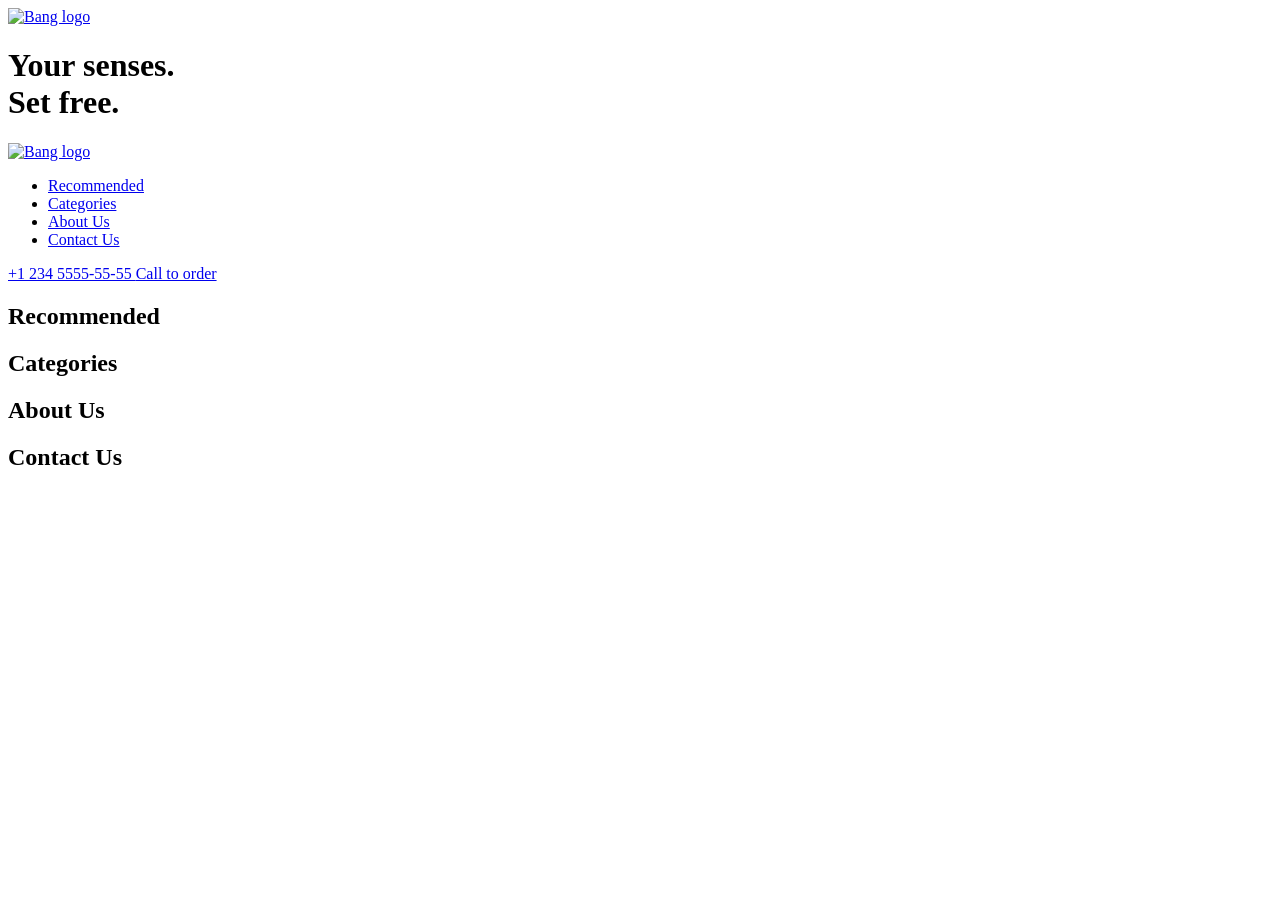
==== src/index.html @ 57f29781 "add index.html" ====
<!-- #region head -->
<!doctype html>
<html lang="en" class="page">
  <head>
    <meta charset="UTF-8" />
    <meta
      name="viewport"
      content="width=device-width, initial-scale=1.0"
    />
    <title>BANG & OLUFSEN</title>
    <link rel="preconnect" href="https://fonts.googleapis.com">
    <link rel="preconnect" href="https://fonts.gstatic.com"
    crossorigin="anonymous">
    <link href="https://fonts.googleapis.com/css2?family=Manrope:wght@400;700&display=swap" rel="stylesheet">
    <link rel="icon" href="./images/Logo.png">
    <link
      rel="stylesheet"
      href="./styles/main.scss"
    />
  </head>
  <!-- #endregion -->
  <body class="page__body">
    <header class="header">
      <div class="top-bar">
        <a href="#" class="top-bar__logo">
          <img src="./images/Logo.png" alt="Bang logo"
          class="top-bar__image">
        </a>

        <div class="top-bar__icons">
          <a href="#" class="icon icon--phone"></a>
          <a href="#menu" class="icon icon--menu"></a>
        </div>
      </div>

      <div class="header__bottom">
        <h1 class="header__title">
          Your senses.
          <br>
          Set free.
        </h1>
      </div>
    </header>

    <aside class="page__menu menu" id="menu">
      <div class="top-bar menu__top">
        <a href="#" class="top-bar__logo">
          <img src="./images/Logo.png" alt="Bang logo"
          class="top-bar__image">
        </a>

        <div class="menu__icons">
          <a href="#" class="icon icon--close"></a>
        </div>
      </div>

      <div class="menu__content">
        <nav class="nav menu__nav">
          <ul class="nav__list">
            <li class="nav__item">
              <a href="#recommended" class="nav__link">Recommended</a>
            </li>
            <li class="nav__item">
              <a href="#categories" class="nav__link">Categories</a>
            </li>
            <li class="nav__item">
              <a href="#about-us" class="nav__link">About Us</a>
            </li>
            <li class="nav__item">
              <a href="#contact-us" class="nav__link">Contact Us</a>
            </li>
          </ul>
        </nav>
        <a href="tel:+1 234 5555-55-55" class="menu__phone-number">
            +1 234 5555-55-55
        </a>
        <a href="tel:+1 234 5555-55-55" class="menu__call-to-order">
            Call to order
        </a>
      </div>

    </aside>

    <main class="main">
      <section class="recommended" id="recommended">
        <h2>Recommended</h2>
      </section>

      <section class="categories" id="categories">
        <h2>Categories</h2>
      </section>

      <section class="about-us" id="about-us">
        <h2>About Us</h2>
      </section>

      <section class="contact-us" id="contact-us">
        <h2>Contact Us</h2>
      </section>
    </main>

    <footer class="footer"></footer>
  </body>
</html>
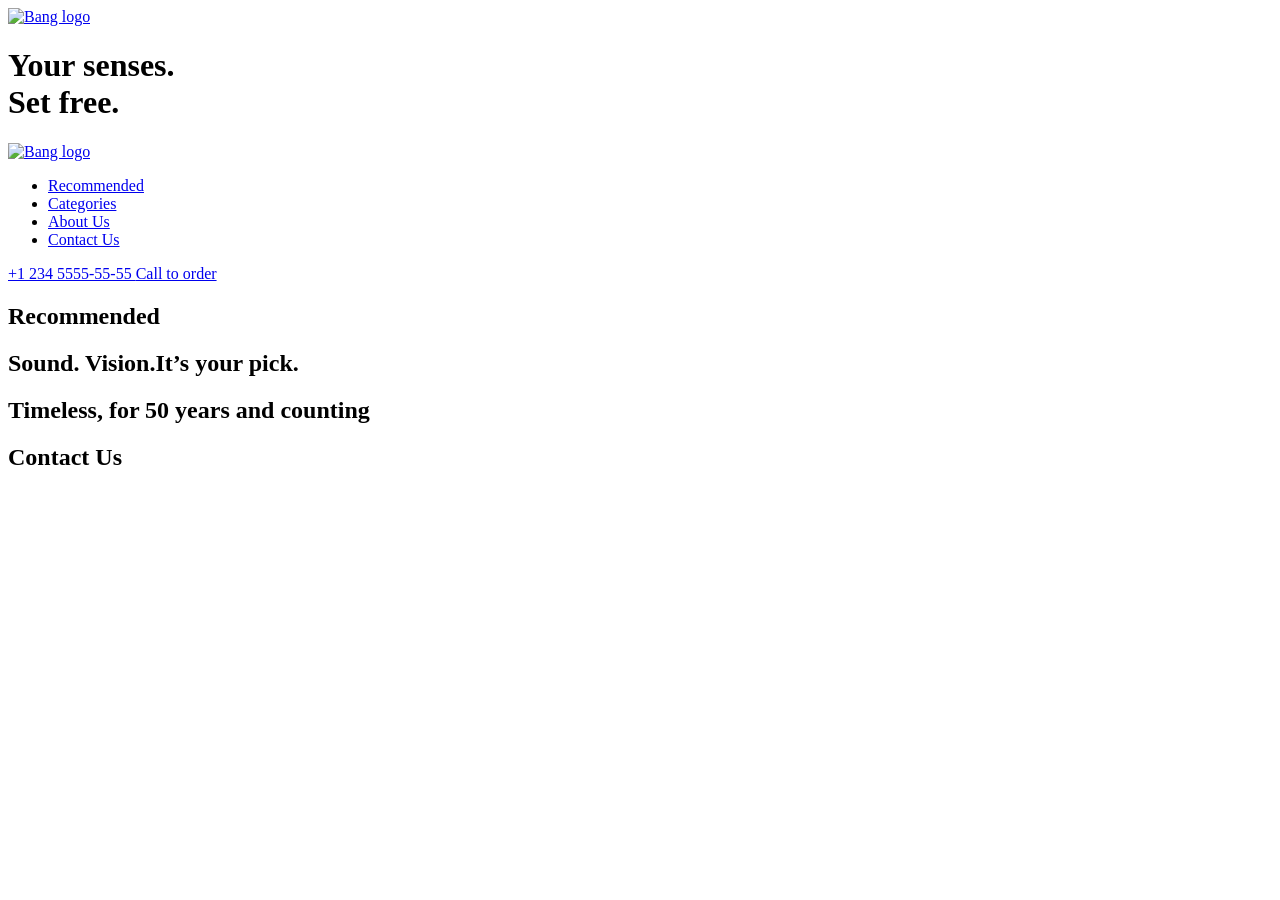
==== commit 3f0dd1b9: "recommended products" ====
--- a/src/index.html
+++ b/src/index.html
@@ -22,9 +22,9 @@
   <body class="page__body">
     <header class="header">
       <div class="top-bar">
-        <a href="#" class="top-bar__logo">
-          <img src="./images/Logo.png" alt="Bang logo"
-          class="top-bar__image">
+        <a href="#" class="top-bar__logo-link">
+          <img src="./images/Logo-2x.png" alt="Bang logo"
+          class="top-bar__logo">
         </a>
 
         <div class="top-bar__icons">
@@ -44,9 +44,9 @@
 
     <aside class="page__menu menu" id="menu">
       <div class="top-bar menu__top">
-        <a href="#" class="top-bar__logo">
-          <img src="./images/Logo.png" alt="Bang logo"
-          class="top-bar__image">
+        <a href="#" class="top-bar__logo-link">
+          <img src="./images/Logo-2x.png" alt="Bang logo"
+          class="top-bar__logo">
         </a>
 
         <div class="menu__icons">
@@ -83,19 +83,19 @@
 
     <main class="main">
       <section class="recommended" id="recommended">
-        <h2>Recommended</h2>
+        <h2 class="section-title">Recommended</h2>
       </section>
 
       <section class="categories" id="categories">
-        <h2>Categories</h2>
+        <h2 class="section-title">Sound. Vision.It’s your pick.</h2>
       </section>
 
       <section class="about-us" id="about-us">
-        <h2>About Us</h2>
+        <h2 class="section-title">Timeless, for 50 years and counting</h2>
       </section>
 
-      <section class="contact-us" id="contact-us">
-        <h2>Contact Us</h2>
+      <section class="contacts" id="contact-us">
+        <h2 class="section-title">Contact Us</h2>
       </section>
     </main>
 
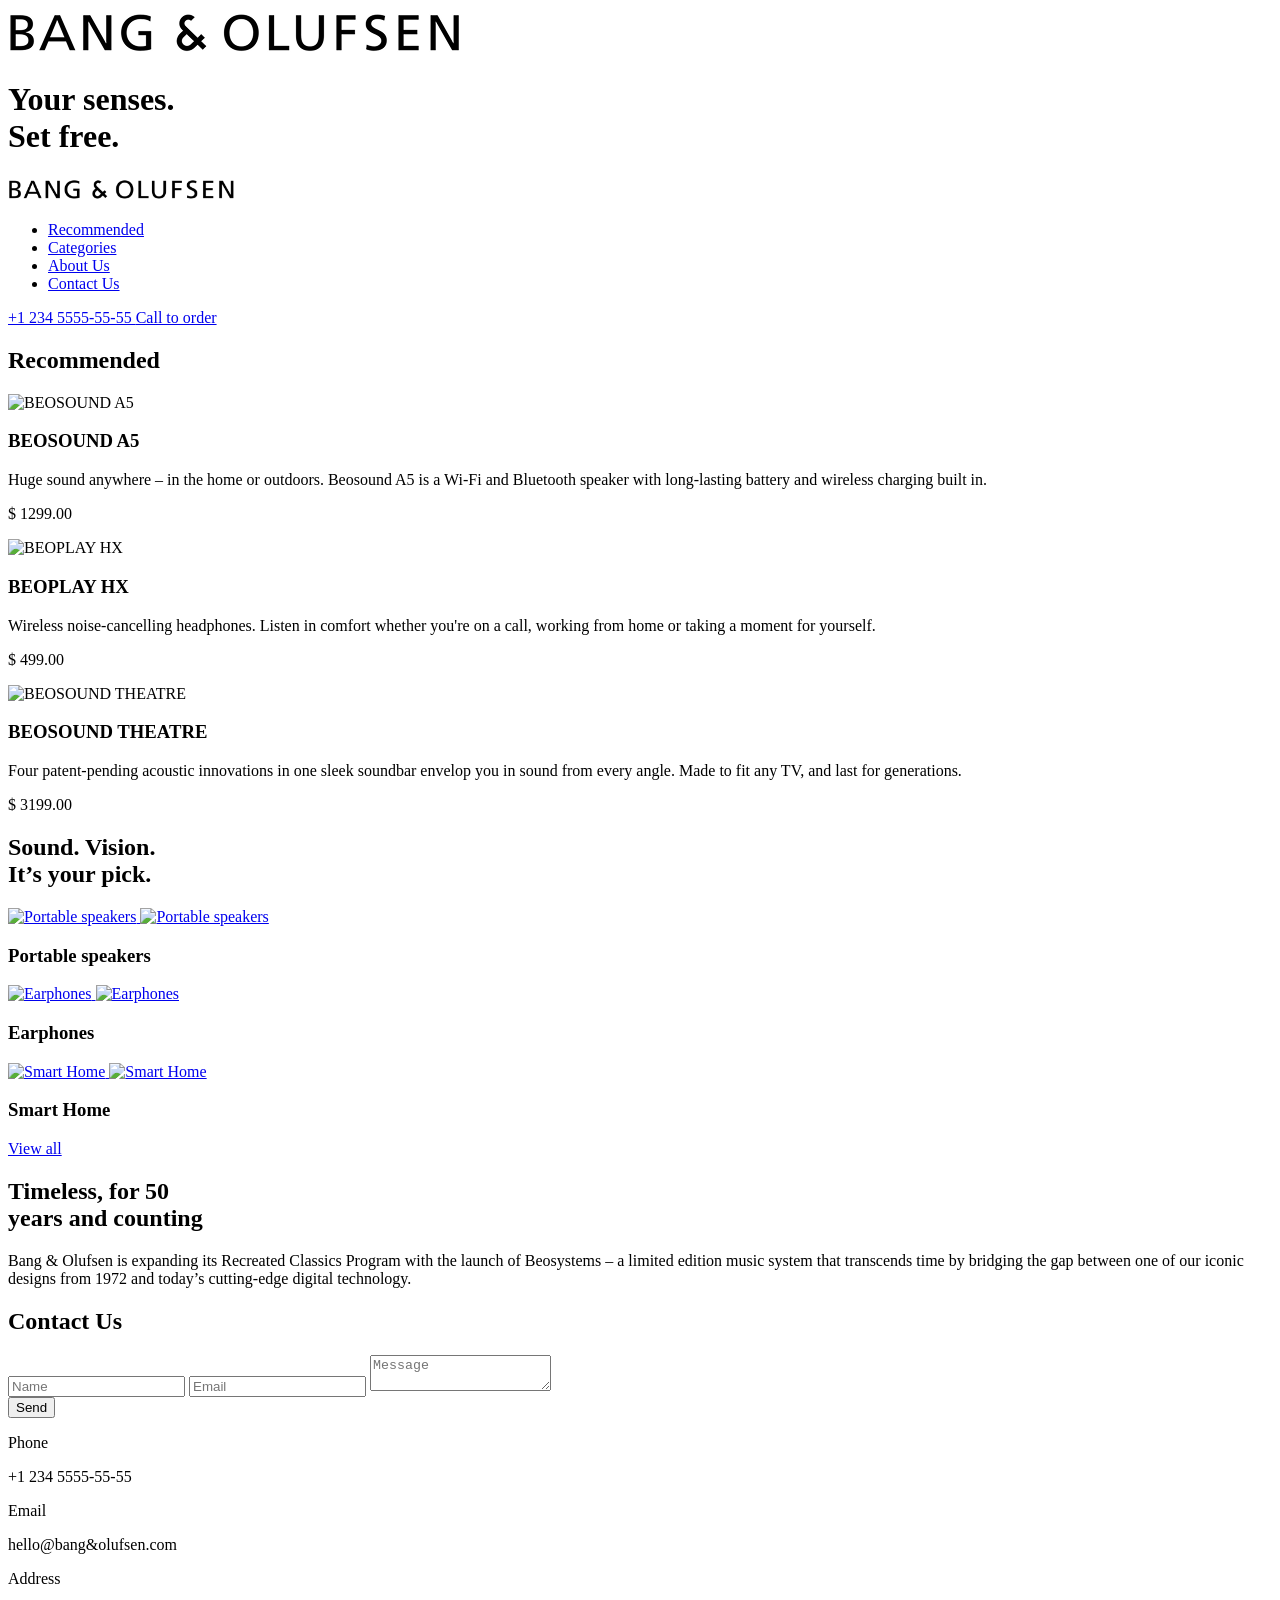
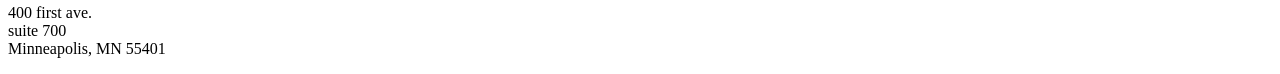
==== commit 7f97ee17: "change main to main-information" ====
--- a/src/index.html
+++ b/src/index.html
@@ -12,93 +12,301 @@
     <link rel="preconnect" href="https://fonts.gstatic.com"
     crossorigin="anonymous">
     <link href="https://fonts.googleapis.com/css2?family=Manrope:wght@400;700&display=swap" rel="stylesheet">
-    <link rel="icon" href="./images/Logo.png">
+    <link rel="icon" href="/images/Logo.png">
     <link
       rel="stylesheet"
-      href="./styles/main.scss"
+      href="src/styles/main.scss"
     />
+    <script
+      src="src/scripts/main.js"
+      defer
+    ></script>
   </head>
   <!-- #endregion -->
   <body class="page__body">
     <header class="header">
-      <div class="top-bar">
-        <a href="#" class="top-bar__logo-link">
-          <img src="./images/Logo-2x.png" alt="Bang logo"
-          class="top-bar__logo">
-        </a>
-
-        <div class="top-bar__icons">
-          <a href="#" class="icon icon--phone"></a>
-          <a href="#menu" class="icon icon--menu"></a>
+      <div class="container">
+        <div class="header__content">
+          <div class="top-bar">
+            <a href="#" class="top-bar__logo-link">
+              <img src="/images/Logo-2x.png" alt="Bang logo"
+              class="top-bar__logo">
+            </a>
+            <div class="top-bar__icons">
+              <a href="#" class="icon icon--phone"></a>
+              <a href="#menu" class="icon icon--menu"></a>
+            </div>
+          </div>
+          <div class="header__bottom">
+            <h1 class="header__title">
+              Your senses.
+              <br>
+              Set free.
+            </h1>
+          </div>
         </div>
       </div>
-
-      <div class="header__bottom">
-        <h1 class="header__title">
-          Your senses.
-          <br>
-          Set free.
-        </h1>
-      </div>
     </header>
 
     <aside class="page__menu menu" id="menu">
-      <div class="top-bar menu__top">
-        <a href="#" class="top-bar__logo-link">
-          <img src="./images/Logo-2x.png" alt="Bang logo"
-          class="top-bar__logo">
-        </a>
-
-        <div class="menu__icons">
-          <a href="#" class="icon icon--close"></a>
+      <div class="container">
+        <div class="top-bar menu__top">
+          <a href="#" class="top-bar__logo-link">
+            <img src="/images/Logo.svg" alt="Bang logo"
+            class="top-bar__logo">
+          </a>
+          <div class="menu__icons">
+            <a href="#" class="icon icon--close"></a>
+          </div>
+        </div>
+        <div class="menu__bottom">
+          <nav class="nav menu__nav">
+            <ul class="nav__list">
+              <li class="nav__item">
+                <a href="#recommended" class="nav__link">Recommended</a>
+              </li>
+              <li class="nav__item">
+                <a href="#categories" class="nav__link">Categories</a>
+              </li>
+              <li class="nav__item">
+                <a href="#about-us" class="nav__link">About Us</a>
+              </li>
+              <li class="nav__item">
+                <a href="#contact-us" class="nav__link">Contact Us</a>
+              </li>
+            </ul>
+          </nav>
+          <a href="tel:+1 234 5555-55-55" class="menu__phone-number">
+              +1 234 5555-55-55
+          </a>
+          <a href="tel:+1 234 5555-55-55" class="menu__call-to-order">
+              Call to order
+          </a>
         </div>
       </div>
 
-      <div class="menu__content">
-        <nav class="nav menu__nav">
-          <ul class="nav__list">
-            <li class="nav__item">
-              <a href="#recommended" class="nav__link">Recommended</a>
-            </li>
-            <li class="nav__item">
-              <a href="#categories" class="nav__link">Categories</a>
-            </li>
-            <li class="nav__item">
-              <a href="#about-us" class="nav__link">About Us</a>
-            </li>
-            <li class="nav__item">
-              <a href="#contact-us" class="nav__link">Contact Us</a>
-            </li>
-          </ul>
-        </nav>
-        <a href="tel:+1 234 5555-55-55" class="menu__phone-number">
-            +1 234 5555-55-55
-        </a>
-        <a href="tel:+1 234 5555-55-55" class="menu__call-to-order">
-            Call to order
-        </a>
+    </aside>
+
+    <main class="main-information">
+      <div class="main-information__content">
+        <section class="recommended" id="recommended">
+          <div class="container">
+            <h2 class="section-title">Recommended</h2>
+            <div class="recommended__products">
+              <article class="product recommended__product">
+                <img
+                src="./images/products/Image2.png"
+                alt="BEOSOUND A5"
+                class="product__photo"
+                >
+                <h3 class="product__title">BEOSOUND A5</h3>
+                <p class="product__category">Huge sound anywhere – in the home or outdoors. Beosound A5 is a Wi-Fi and Bluetooth speaker with long-lasting battery and wireless charging built in.</p>
+                <p class="product__price">$ 1299.00</p>
+              </article>
+
+              <article class="product recommended__product">
+                <img
+                src="./images/products/Image(1).png"
+                alt="BEOPLAY HX"
+                class="product__photo"
+                >
+                <h3 class="product__title">BEOPLAY HX</h3>
+                <p class="product__category">Wireless noise-cancelling headphones. Listen in comfort whether you're on a call, working from home or taking a moment for yourself.</p>
+                <p class="product__price">$ 499.00</p>
+              </article>
+
+              <article class="product recommended__product">
+                <img
+                src="./images/products/Image.png"
+                alt="BEOSOUND THEATRE"
+                class="product__photo"
+                >
+                <h3 class="product__title">BEOSOUND THEATRE</h3>
+                <p class="product__category">Four patent-pending acoustic innovations in one sleek soundbar envelop you in sound from every angle. Made to fit any TV, and last for generations.</p>
+                <p class="product__price">$ 3199.00</p>
+              </article>
+            </div>
+          </div>
+        </section>
+
+        <section class="categories" id="categories">
+          <div class="container">
+            <h2 class="section-title">Sound. Vision.<br>It&rsquo;s your pick.</h2>
+
+            <div class="categories__wrapper">
+              <article class="category">
+                <div class="category__photos">
+                  <a href="#" class="category__link category__link--wide">
+                    <img
+                    src="./images/category images/Image-1.png"
+                    alt="Portable speakers"
+                    class="category__photo"
+                    >
+                  </a>
+
+                  <a href="#" class="category__link category__link--square">
+                    <img
+                    src="./images/category images/Image-2.png"
+                    alt="Portable speakers"
+                    class="category__photo"
+                    >
+                  </a>
+                </div>
+
+                <h3 class="category__title">
+                   Portable speakers
+                </h3>
+              </article>
+
+              <article class="category">
+                <div class="category__photos">
+                  <a href="#" class="category__link category__link--wide">
+                    <img
+                    src="./images/category images/Image-3.png"
+                    alt="Earphones"
+                    class="category__photo"
+                    >
+                  </a>
+
+                  <a href="#" class="category__link category__link--square">
+                    <img
+                    src="./images/category images/Image-4.png"
+                    alt="Earphones"
+                    class="category__photo"
+                    >
+                  </a>
+                </div>
+
+                <h3 class="category__title">
+                    Earphones
+                </h3>
+              </article>
+
+              <article class="category">
+                <div class="category__photos">
+                  <a href="#" class="category__link category__link--square">
+                    <img
+                    src="./images/category images/Image-5.png"
+                    alt="Smart Home"
+                    class="category__photo"
+                    >
+                  </a>
+
+                  <a href="#" class="category__link category__link--wide">
+                    <img
+                    src="./images/category images/Image-6.png"
+                    alt="Smart Home"
+                    class="category__photo"
+                    >
+                  </a>
+                </div>
+
+                <h3 class="category__title">
+                    Smart Home
+                </h3>
+              </article>
+
+              <div class="categories__link-wrapper">
+                <a href="#" class="categories__link">
+                    View all
+                </a>
+              </div>
+            </div>
+          </div>
+        </section>
+
+
+
+        <section class="about-us" id="about-us">
+          <a href="#" class="about-us__photo-link">
+          </a>
+
+          <div class="container">
+            <div class="about-us__text">
+              <h2 class="
+              about-us__title
+              section-title
+              section-title--margin--smaller
+              ">
+                Timeless, for 50<br>years and counting
+              </h2>
+              <div class="about-us__content">
+                <p class="about-us__description">
+                  Bang & Olufsen is expanding its Recreated Classics Program with the launch of Beosystems – a limited edition music system that transcends time by bridging the gap between one of our iconic designs from 1972 and today’s cutting-edge digital technology.
+                </p>
+              </div>
+            </div>
+          </div>
+        </section>
+
+
+        <section class="contact-us" id="contact-us">
+          <div class="container">
+            <h2 class="section-title">Contact Us</h2>
+
+            <div class="contact-us__wrapper">
+              <form
+                action="/submit"
+                class="contact-us__form"
+                method="post"
+                >
+                <div class="contact-us__input-wrapper">
+                  <input
+                   type="text"
+                   class="contact-us__input"
+                   placeholder="Name"
+                   >
+                  <input
+                   type="email"
+                   class="contact-us__input"
+                   placeholder="Email"
+                   >
+                  <textarea
+                   class="contact-us__input contact-us__input--message"
+                   placeholder="Message"
+                   ></textarea>
+                </div>
+
+                <button class="contact-us__button">
+                  Send
+                </button>
+              </form>
+
+              <div class="contact-us__contacts">
+                <div class="contact-us__section">
+                  <p class="contact-us__description">
+                    Phone
+                  </p>
+
+                  <p class="contact-us__information">
+                    +1 234 5555-55-55
+                  </p>
+                </div>
+
+                <div class="contact-us__section">
+                  <p class="contact-us__description">
+                    Email
+                  </p>
+
+                  <p class="contact-us__information">
+                    hello@bang&olufsen.com
+                  </p>
+                </div>
+
+                <div class="contact-us__section">
+                  <p class="contact-us__description">
+                    Address
+                  </p>
+
+                  <p class="contact-us__information">
+                    400 first ave.<br>suite 700<br>Minneapolis, MN 55401
+                  </p>
+                </div>
+              </div>
+            </div>
+          </div>
+        </section>
       </div>
-
-    </aside>
-
-    <main class="main">
-      <section class="recommended" id="recommended">
-        <h2 class="section-title">Recommended</h2>
-      </section>
-
-      <section class="categories" id="categories">
-        <h2 class="section-title">Sound. Vision.It’s your pick.</h2>
-      </section>
-
-      <section class="about-us" id="about-us">
-        <h2 class="section-title">Timeless, for 50 years and counting</h2>
-      </section>
-
-      <section class="contacts" id="contact-us">
-        <h2 class="section-title">Contact Us</h2>
-      </section>
     </main>
-
-    <footer class="footer"></footer>
   </body>
 </html>
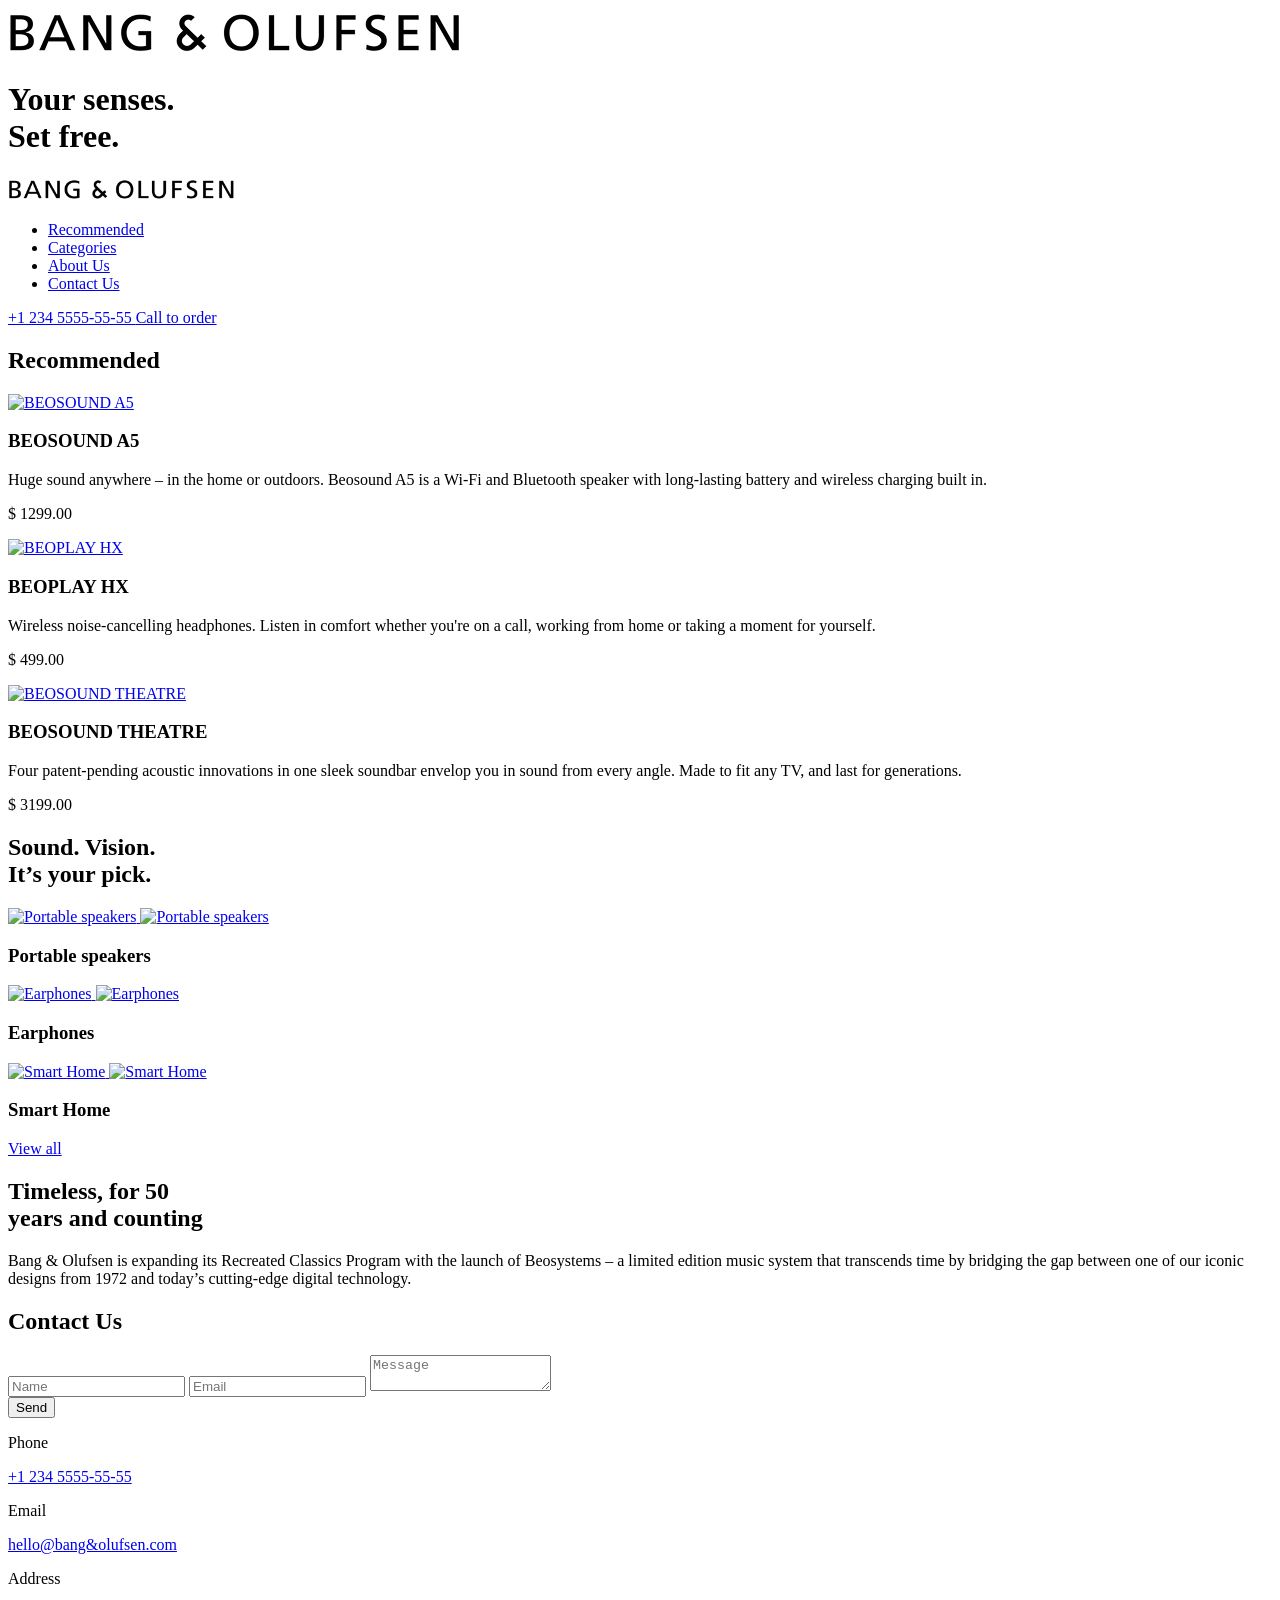
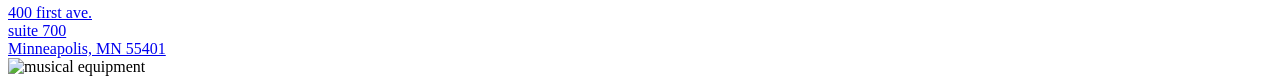
==== commit 6c0cbb05: "add task solution" ====
--- a/src/index.html
+++ b/src/index.html
@@ -1,6 +1,9 @@
 <!-- #region head -->
 <!doctype html>
-<html lang="en" class="page">
+<html
+  lang="en"
+  class="page"
+>
   <head>
     <meta charset="UTF-8" />
     <meta
@@ -8,11 +11,23 @@
       content="width=device-width, initial-scale=1.0"
     />
     <title>BANG & OLUFSEN</title>
-    <link rel="preconnect" href="https://fonts.googleapis.com">
-    <link rel="preconnect" href="https://fonts.gstatic.com"
-    crossorigin="anonymous">
-    <link href="https://fonts.googleapis.com/css2?family=Manrope:wght@400;700&display=swap" rel="stylesheet">
-    <link rel="icon" href="/images/Logo.png">
+    <link
+      rel="preconnect"
+      href="https://fonts.googleapis.com"
+    />
+    <link
+      rel="preconnect"
+      href="https://fonts.gstatic.com"
+      crossorigin="anonymous"
+    />
+    <link
+      href="https://fonts.googleapis.com/css2?family=Manrope:wght@400;700&display=swap"
+      rel="stylesheet"
+    />
+    <link
+      rel="icon"
+      href="/images/Logo.png"
+    />
     <link
       rel="stylesheet"
       href="src/styles/main.scss"
@@ -28,19 +43,31 @@
       <div class="container">
         <div class="header__content">
           <div class="top-bar">
-            <a href="#" class="top-bar__logo-link">
-              <img src="/images/Logo-2x.png" alt="Bang logo"
-              class="top-bar__logo">
+            <a
+              href="#"
+              class="top-bar__logo-link"
+            >
+              <img
+                src="/images/Logo-2x.png"
+                alt="Bang logo"
+                class="top-bar__logo"
+              />
             </a>
             <div class="top-bar__icons">
-              <a href="#" class="icon icon--phone"></a>
-              <a href="#menu" class="icon icon--menu"></a>
+              <a
+                href="tel:+1 234 5555-55-55"
+                class="icon icon--phone"
+              ></a>
+              <a
+                href="#menu"
+                class="icon icon--menu"
+              ></a>
             </div>
           </div>
           <div class="header__bottom">
             <h1 class="header__title">
               Your senses.
-              <br>
+              <br />
               Set free.
             </h1>
           </div>
@@ -48,199 +75,297 @@
       </div>
     </header>
 
-    <aside class="page__menu menu" id="menu">
+    <aside
+      class="page__menu menu"
+      id="menu"
+    >
       <div class="container">
         <div class="top-bar menu__top">
-          <a href="#" class="top-bar__logo-link">
-            <img src="/images/Logo.svg" alt="Bang logo"
-            class="top-bar__logo">
+          <a
+            href="#"
+            class="top-bar__logo-link"
+          >
+            <img
+              src="/images/Logo.svg"
+              alt="Bang logo"
+              class="top-bar__logo"
+            />
           </a>
           <div class="menu__icons">
-            <a href="#" class="icon icon--close"></a>
+            <a
+              href="#"
+              class="icon icon--close"
+            ></a>
           </div>
         </div>
         <div class="menu__bottom">
           <nav class="nav menu__nav">
             <ul class="nav__list">
               <li class="nav__item">
-                <a href="#recommended" class="nav__link">Recommended</a>
+                <a
+                  href="#recommended"
+                  class="nav__link"
+                >
+                  Recommended
+                </a>
               </li>
               <li class="nav__item">
-                <a href="#categories" class="nav__link">Categories</a>
+                <a
+                  href="#categories"
+                  class="nav__link"
+                >
+                  Categories
+                </a>
               </li>
               <li class="nav__item">
-                <a href="#about-us" class="nav__link">About Us</a>
+                <a
+                  href="#about-us"
+                  class="nav__link"
+                >
+                  About Us
+                </a>
               </li>
               <li class="nav__item">
-                <a href="#contact-us" class="nav__link">Contact Us</a>
+                <a
+                  href="#contact-us"
+                  class="nav__link"
+                >
+                  Contact Us
+                </a>
               </li>
             </ul>
           </nav>
-          <a href="tel:+1 234 5555-55-55" class="menu__phone-number">
-              +1 234 5555-55-55
+          <a
+            href="tel:+1 234 5555-55-55"
+            class="menu__phone-number"
+          >
+            +1 234 5555-55-55
           </a>
-          <a href="tel:+1 234 5555-55-55" class="menu__call-to-order">
-              Call to order
+          <a
+            href="tel:+1 234 5555-55-55"
+            class="menu__call-to-order"
+          >
+            Call to order
           </a>
         </div>
       </div>
-
     </aside>
 
     <main class="main-information">
       <div class="main-information__content">
-        <section class="recommended" id="recommended">
+        <section
+          class="recommended"
+          id="recommended"
+        >
           <div class="container">
             <h2 class="section-title">Recommended</h2>
             <div class="recommended__products">
               <article class="product recommended__product">
-                <img
-                src="./images/products/Image2.png"
-                alt="BEOSOUND A5"
-                class="product__photo"
-                >
+                <a
+                  href="#"
+                  class="product__link"
+                >
+                  <img
+                    src="./images/products/Image2.png"
+                    alt="BEOSOUND A5"
+                    class="product__photo"
+                  />
+                </a>
                 <h3 class="product__title">BEOSOUND A5</h3>
-                <p class="product__category">Huge sound anywhere – in the home or outdoors. Beosound A5 is a Wi-Fi and Bluetooth speaker with long-lasting battery and wireless charging built in.</p>
+                <p class="product__category">
+                  Huge sound anywhere – in the home or outdoors. Beosound A5 is
+                  a Wi-Fi and Bluetooth speaker with long-lasting battery and
+                  wireless charging built in.
+                </p>
                 <p class="product__price">$ 1299.00</p>
               </article>
 
               <article class="product recommended__product">
-                <img
-                src="./images/products/Image(1).png"
-                alt="BEOPLAY HX"
-                class="product__photo"
-                >
+                <a
+                  href="#"
+                  class="product__link"
+                >
+                  <img
+                    src="./images/products/Image(1).png"
+                    alt="BEOPLAY HX"
+                    class="product__photo"
+                  />
+                </a>
                 <h3 class="product__title">BEOPLAY HX</h3>
-                <p class="product__category">Wireless noise-cancelling headphones. Listen in comfort whether you're on a call, working from home or taking a moment for yourself.</p>
+                <p class="product__category">
+                  Wireless noise-cancelling headphones. Listen in comfort
+                  whether you're on a call, working from home or taking a moment
+                  for yourself.
+                </p>
                 <p class="product__price">$ 499.00</p>
               </article>
 
               <article class="product recommended__product">
-                <img
-                src="./images/products/Image.png"
-                alt="BEOSOUND THEATRE"
-                class="product__photo"
-                >
+                <a
+                  href="#"
+                  class="product__link"
+                >
+                  <img
+                    src="./images/products/Image.png"
+                    alt="BEOSOUND THEATRE"
+                    class="product__photo"
+                  />
+                </a>
                 <h3 class="product__title">BEOSOUND THEATRE</h3>
-                <p class="product__category">Four patent-pending acoustic innovations in one sleek soundbar envelop you in sound from every angle. Made to fit any TV, and last for generations.</p>
+                <p class="product__category">
+                  Four patent-pending acoustic innovations in one sleek soundbar
+                  envelop you in sound from every angle. Made to fit any TV, and
+                  last for generations.
+                </p>
                 <p class="product__price">$ 3199.00</p>
               </article>
             </div>
           </div>
         </section>
 
-        <section class="categories" id="categories">
+        <section
+          class="categories"
+          id="categories"
+        >
           <div class="container">
-            <h2 class="section-title">Sound. Vision.<br>It&rsquo;s your pick.</h2>
+            <h2 class="section-title">
+              Sound. Vision.
+              <br />
+              It&rsquo;s your pick.
+            </h2>
 
             <div class="categories__wrapper">
               <article class="category">
                 <div class="category__photos">
-                  <a href="#" class="category__link category__link--wide">
-                    <img
-                    src="./images/category images/Image-1.png"
-                    alt="Portable speakers"
-                    class="category__photo"
-                    >
-                  </a>
-
-                  <a href="#" class="category__link category__link--square">
-                    <img
-                    src="./images/category images/Image-2.png"
-                    alt="Portable speakers"
-                    class="category__photo"
-                    >
-                  </a>
-                </div>
-
-                <h3 class="category__title">
-                   Portable speakers
-                </h3>
+                  <a
+                    href="#"
+                    class="category__link category__link--wide"
+                  >
+                    <img
+                      src="./images/category images/Image-1.png"
+                      alt="Portable speakers"
+                      class="category__photo"
+                    />
+                  </a>
+
+                  <a
+                    href="#"
+                    class="category__link category__link--square"
+                  >
+                    <img
+                      src="./images/category images/Image-2.png"
+                      alt="Portable speakers"
+                      class="category__photo"
+                    />
+                  </a>
+                </div>
+
+                <h3 class="category__title">Portable speakers</h3>
               </article>
 
               <article class="category">
                 <div class="category__photos">
-                  <a href="#" class="category__link category__link--wide">
-                    <img
-                    src="./images/category images/Image-3.png"
-                    alt="Earphones"
-                    class="category__photo"
-                    >
-                  </a>
-
-                  <a href="#" class="category__link category__link--square">
-                    <img
-                    src="./images/category images/Image-4.png"
-                    alt="Earphones"
-                    class="category__photo"
-                    >
-                  </a>
-                </div>
-
-                <h3 class="category__title">
-                    Earphones
-                </h3>
+                  <a
+                    href="#"
+                    class="category__link category__link--wide"
+                  >
+                    <img
+                      src="./images/category images/Image-3.png"
+                      alt="Earphones"
+                      class="category__photo"
+                    />
+                  </a>
+
+                  <a
+                    href="#"
+                    class="category__link category__link--square"
+                  >
+                    <img
+                      src="./images/category images/Image-4.png"
+                      alt="Earphones"
+                      class="category__photo"
+                    />
+                  </a>
+                </div>
+
+                <h3 class="category__title">Earphones</h3>
               </article>
 
               <article class="category">
                 <div class="category__photos">
-                  <a href="#" class="category__link category__link--square">
-                    <img
-                    src="./images/category images/Image-5.png"
-                    alt="Smart Home"
-                    class="category__photo"
-                    >
-                  </a>
-
-                  <a href="#" class="category__link category__link--wide">
-                    <img
-                    src="./images/category images/Image-6.png"
-                    alt="Smart Home"
-                    class="category__photo"
-                    >
-                  </a>
-                </div>
-
-                <h3 class="category__title">
-                    Smart Home
-                </h3>
+                  <a
+                    href="#"
+                    class="category__link category__link--square"
+                  >
+                    <img
+                      src="./images/category images/Image-5.png"
+                      alt="Smart Home"
+                      class="category__photo"
+                    />
+                  </a>
+
+                  <a
+                    href="#"
+                    class="category__link category__link--wide"
+                  >
+                    <img
+                      src="./images/category images/Image-6.png"
+                      alt="Smart Home"
+                      class="category__photo"
+                    />
+                  </a>
+                </div>
+
+                <h3 class="category__title">Smart Home</h3>
               </article>
 
               <div class="categories__link-wrapper">
-                <a href="#" class="categories__link">
-                    View all
+                <a
+                  href="#"
+                  class="categories__link"
+                >
+                  View all
                 </a>
               </div>
             </div>
           </div>
         </section>
 
-
-
-        <section class="about-us" id="about-us">
-          <a href="#" class="about-us__photo-link">
-          </a>
+        <section
+          class="about-us"
+          id="about-us"
+        >
+          <a
+            href="#"
+            class="about-us__photo-link"
+          ></a>
 
           <div class="container">
             <div class="about-us__text">
-              <h2 class="
-              about-us__title
-              section-title
-              section-title--margin--smaller
-              ">
-                Timeless, for 50<br>years and counting
+              <h2
+                class="about-us__title section-title section-title--margin--smaller"
+              >
+                Timeless, for 50
+                <br />
+                years and counting
               </h2>
               <div class="about-us__content">
                 <p class="about-us__description">
-                  Bang & Olufsen is expanding its Recreated Classics Program with the launch of Beosystems – a limited edition music system that transcends time by bridging the gap between one of our iconic designs from 1972 and today’s cutting-edge digital technology.
+                  Bang & Olufsen is expanding its Recreated Classics Program
+                  with the launch of Beosystems – a limited edition music system
+                  that transcends time by bridging the gap between one of our
+                  iconic designs from 1972 and today’s cutting-edge digital
+                  technology.
                 </p>
               </div>
             </div>
           </div>
         </section>
 
-
-        <section class="contact-us" id="contact-us">
+        <section
+          class="contact-us"
+          id="contact-us"
+        >
           <div class="container">
             <h2 class="section-title">Contact Us</h2>
 
@@ -249,58 +374,59 @@
                 action="/submit"
                 class="contact-us__form"
                 method="post"
-                >
+                onsubmit="this.reset(); return false;"
+              >
                 <div class="contact-us__input-wrapper">
                   <input
-                   type="text"
-                   class="contact-us__input"
-                   placeholder="Name"
-                   >
+                    type="text"
+                    class="contact-us__input"
+                    placeholder="Name"
+                  />
                   <input
-                   type="email"
-                   class="contact-us__input"
-                   placeholder="Email"
-                   >
+                    type="email"
+                    class="contact-us__input"
+                    placeholder="Email"
+                  />
                   <textarea
-                   class="contact-us__input contact-us__input--message"
-                   placeholder="Message"
-                   ></textarea>
-                </div>
-
-                <button class="contact-us__button">
-                  Send
-                </button>
+                    class="contact-us__input contact-us__input--message"
+                    placeholder="Message"
+                  ></textarea>
+                </div>
+                <button class="contact-us__button">Send</button>
               </form>
 
               <div class="contact-us__contacts">
                 <div class="contact-us__section">
-                  <p class="contact-us__description">
-                    Phone
-                  </p>
-
-                  <p class="contact-us__information">
+                  <p class="contact-us__description">Phone</p>
+                  <a
+                    href="tel:+1 234 5555-55-55"
+                    class="contact-us__information"
+                  >
                     +1 234 5555-55-55
-                  </p>
-                </div>
-
+                  </a>
+                </div>
                 <div class="contact-us__section">
-                  <p class="contact-us__description">
-                    Email
-                  </p>
-
-                  <p class="contact-us__information">
+                  <p class="contact-us__description">Email</p>
+                  <a
+                    class="contact-us__information"
+                    href="mailto:hello@bang&olufsen.com"
+                  >
                     hello@bang&olufsen.com
-                  </p>
-                </div>
-
+                  </a>
+                </div>
                 <div class="contact-us__section">
-                  <p class="contact-us__description">
-                    Address
-                  </p>
-
-                  <p class="contact-us__information">
-                    400 first ave.<br>suite 700<br>Minneapolis, MN 55401
-                  </p>
+                  <p class="contact-us__description">Address</p>
+                  <a
+                    class="contact-us__information"
+                    href="https://www.google.com/maps/place/400+N+1st+Ave+STE+700,+Minneapolis,+MN+55401,+%D0%A1%D0%A8%D0%90/@44.9813258,-93.2731311,17z/data=!3m1!4b1!4m6!3m5!1s0x52b3328fdf233887:0x3348e5113ed2472d!8m2!3d44.9813258!4d-93.2731311!16s%2Fg%2F11nyn_tfyt?entry=ttu&g_ep=EgoyMDI2MDIyNS4wIKXMDSoASAFQAw%3D%3D"
+                    target="_blank"
+                  >
+                    400 first ave.
+                    <br />
+                    suite 700
+                    <br />
+                    Minneapolis, MN 55401
+                  </a>
                 </div>
               </div>
             </div>
@@ -308,5 +434,13 @@
         </section>
       </div>
     </main>
+
+    <footer class="footer">
+      <img
+        src="./images/musical-equipment.png"
+        alt="musical equipment"
+        class="footer__image"
+      />
+    </footer>
   </body>
 </html>
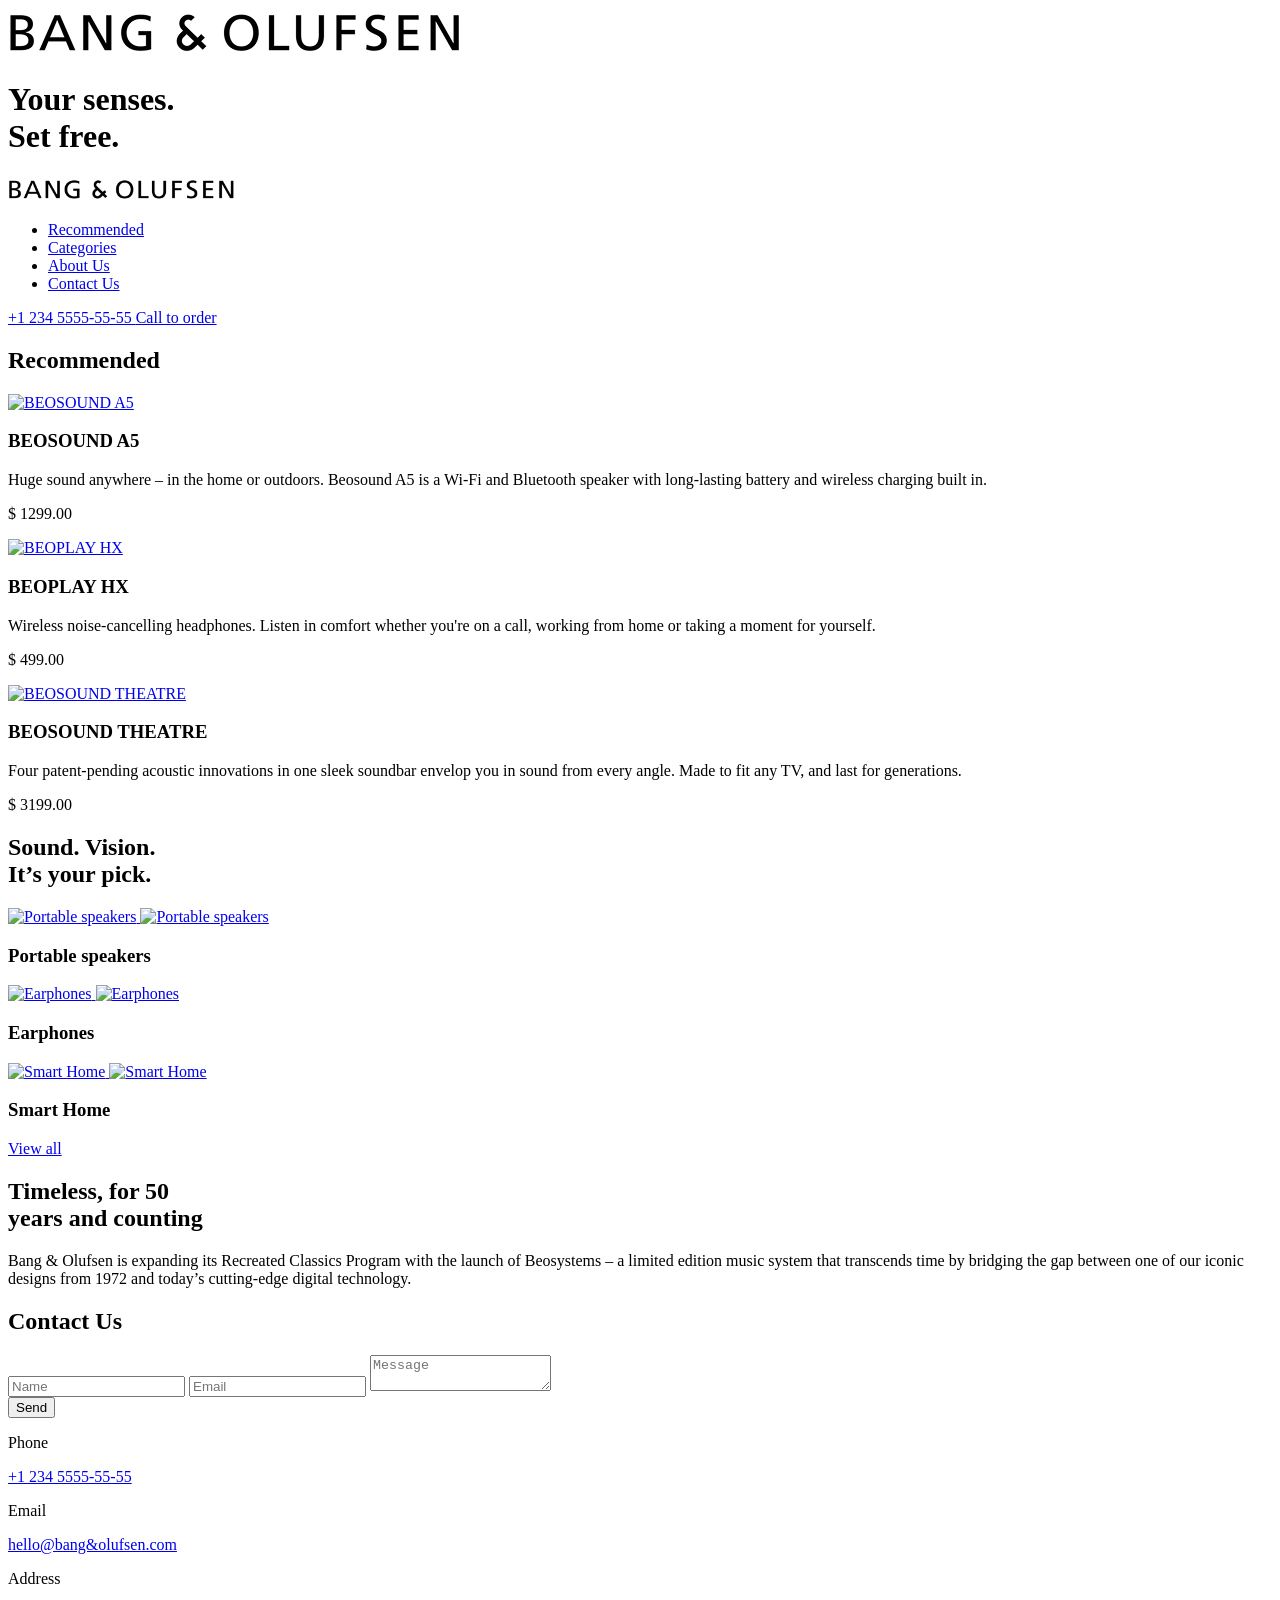
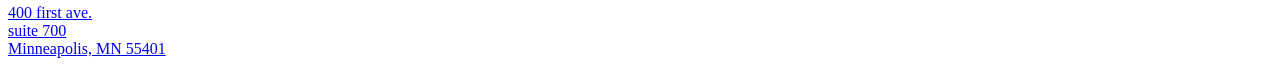
==== commit a500292e: "fix task solution" ====
--- a/src/index.html
+++ b/src/index.html
@@ -1,9 +1,6 @@
 <!-- #region head -->
 <!doctype html>
-<html
-  lang="en"
-  class="page"
->
+<html lang="en" class="page">
   <head>
     <meta charset="UTF-8" />
     <meta
@@ -11,23 +8,11 @@
       content="width=device-width, initial-scale=1.0"
     />
     <title>BANG & OLUFSEN</title>
-    <link
-      rel="preconnect"
-      href="https://fonts.googleapis.com"
-    />
-    <link
-      rel="preconnect"
-      href="https://fonts.gstatic.com"
-      crossorigin="anonymous"
-    />
-    <link
-      href="https://fonts.googleapis.com/css2?family=Manrope:wght@400;700&display=swap"
-      rel="stylesheet"
-    />
-    <link
-      rel="icon"
-      href="/images/Logo.png"
-    />
+    <link rel="preconnect" href="https://fonts.googleapis.com">
+    <link rel="preconnect" href="https://fonts.gstatic.com"
+    crossorigin="anonymous">
+    <link href="https://fonts.googleapis.com/css2?family=Manrope:wght@400;700&display=swap" rel="stylesheet">
+    <link rel="icon" href="./images/Logo.svg">
     <link
       rel="stylesheet"
       href="src/styles/main.scss"
@@ -43,31 +28,19 @@
       <div class="container">
         <div class="header__content">
           <div class="top-bar">
-            <a
-              href="#"
-              class="top-bar__logo-link"
-            >
-              <img
-                src="/images/Logo-2x.png"
-                alt="Bang logo"
-                class="top-bar__logo"
-              />
+            <a href="#" class="top-bar__logo-link">
+              <img src="/images/Logo-2x.png" alt="Bang logo"
+              class="top-bar__logo">
             </a>
             <div class="top-bar__icons">
-              <a
-                href="tel:+1 234 5555-55-55"
-                class="icon icon--phone"
-              ></a>
-              <a
-                href="#menu"
-                class="icon icon--menu"
-              ></a>
+              <a href="tel:+1 234 5555-55-55" class="icon icon--phone"></a>
+              <a href="#menu" class="icon icon--menu"></a>
             </div>
           </div>
           <div class="header__bottom">
             <h1 class="header__title">
               Your senses.
-              <br />
+              <br>
               Set free.
             </h1>
           </div>
@@ -75,297 +48,205 @@
       </div>
     </header>
 
-    <aside
-      class="page__menu menu"
-      id="menu"
-    >
+    <aside class="page__menu menu" id="menu">
       <div class="container">
         <div class="top-bar menu__top">
-          <a
-            href="#"
-            class="top-bar__logo-link"
-          >
-            <img
-              src="/images/Logo.svg"
-              alt="Bang logo"
-              class="top-bar__logo"
-            />
+          <a href="#" class="top-bar__logo-link">
+            <img src="/images/Logo.svg" alt="Bang logo"
+            class="top-bar__logo">
           </a>
           <div class="menu__icons">
-            <a
-              href="#"
-              class="icon icon--close"
-            ></a>
+            <a href="#" class="icon icon--close"></a>
           </div>
         </div>
         <div class="menu__bottom">
           <nav class="nav menu__nav">
             <ul class="nav__list">
               <li class="nav__item">
-                <a
-                  href="#recommended"
-                  class="nav__link"
-                >
-                  Recommended
-                </a>
+                <a href="#recommended" class="nav__link">Recommended</a>
               </li>
               <li class="nav__item">
-                <a
-                  href="#categories"
-                  class="nav__link"
-                >
-                  Categories
-                </a>
+                <a href="#categories" class="nav__link">Categories</a>
               </li>
               <li class="nav__item">
-                <a
-                  href="#about-us"
-                  class="nav__link"
-                >
-                  About Us
-                </a>
+                <a href="#about-us" class="nav__link">About Us</a>
               </li>
               <li class="nav__item">
-                <a
-                  href="#contact-us"
-                  class="nav__link"
-                >
-                  Contact Us
-                </a>
+                <a href="#contact-us" class="nav__link">Contact Us</a>
               </li>
             </ul>
           </nav>
-          <a
-            href="tel:+1 234 5555-55-55"
-            class="menu__phone-number"
-          >
-            +1 234 5555-55-55
+          <a href="tel:+1 234 5555-55-55" class="menu__phone-number">
+              +1 234 5555-55-55
           </a>
-          <a
-            href="tel:+1 234 5555-55-55"
-            class="menu__call-to-order"
-          >
-            Call to order
+          <a href="tel:+1 234 5555-55-55" class="menu__call-to-order">
+              Call to order
           </a>
         </div>
       </div>
+
     </aside>
 
     <main class="main-information">
       <div class="main-information__content">
-        <section
-          class="recommended"
-          id="recommended"
-        >
+        <section class="recommended" id="recommended">
           <div class="container">
             <h2 class="section-title">Recommended</h2>
             <div class="recommended__products">
               <article class="product recommended__product">
-                <a
-                  href="#"
-                  class="product__link"
-                >
+                <a href="#" class="product__link">
                   <img
-                    src="./images/products/Image2.png"
-                    alt="BEOSOUND A5"
-                    class="product__photo"
-                  />
+                  src="./images/products/Image2.png"
+                  alt="BEOSOUND A5"
+                  class="product__photo"
+                  >
                 </a>
                 <h3 class="product__title">BEOSOUND A5</h3>
-                <p class="product__category">
-                  Huge sound anywhere – in the home or outdoors. Beosound A5 is
-                  a Wi-Fi and Bluetooth speaker with long-lasting battery and
-                  wireless charging built in.
-                </p>
+                <p class="product__category">Huge sound anywhere – in the home or outdoors. Beosound A5 is a Wi-Fi and Bluetooth speaker with long-lasting battery and wireless charging built in.</p>
                 <p class="product__price">$ 1299.00</p>
               </article>
 
               <article class="product recommended__product">
-                <a
-                  href="#"
-                  class="product__link"
-                >
+                <a href="#" class="product__link">
                   <img
-                    src="./images/products/Image(1).png"
-                    alt="BEOPLAY HX"
-                    class="product__photo"
-                  />
+                  src="./images/products/Image(1).png"
+                  alt="BEOPLAY HX"
+                  class="product__photo"
+                  >
                 </a>
                 <h3 class="product__title">BEOPLAY HX</h3>
-                <p class="product__category">
-                  Wireless noise-cancelling headphones. Listen in comfort
-                  whether you're on a call, working from home or taking a moment
-                  for yourself.
-                </p>
+                <p class="product__category">Wireless noise-cancelling headphones. Listen in comfort whether you're on a call, working from home or taking a moment for yourself.</p>
                 <p class="product__price">$ 499.00</p>
               </article>
 
               <article class="product recommended__product">
-                <a
-                  href="#"
-                  class="product__link"
-                >
+                <a href="#" class="product__link">
                   <img
-                    src="./images/products/Image.png"
-                    alt="BEOSOUND THEATRE"
-                    class="product__photo"
-                  />
+                  src="./images/products/Image.png"
+                  alt="BEOSOUND THEATRE"
+                  class="product__photo"
+                  >
                 </a>
                 <h3 class="product__title">BEOSOUND THEATRE</h3>
-                <p class="product__category">
-                  Four patent-pending acoustic innovations in one sleek soundbar
-                  envelop you in sound from every angle. Made to fit any TV, and
-                  last for generations.
-                </p>
+                <p class="product__category">Four patent-pending acoustic innovations in one sleek soundbar envelop you in sound from every angle. Made to fit any TV, and last for generations.</p>
                 <p class="product__price">$ 3199.00</p>
               </article>
             </div>
           </div>
         </section>
 
-        <section
-          class="categories"
-          id="categories"
-        >
+        <section class="categories" id="categories">
           <div class="container">
-            <h2 class="section-title">
-              Sound. Vision.
-              <br />
-              It&rsquo;s your pick.
-            </h2>
+            <h2 class="section-title">Sound. Vision.<br>It&rsquo;s your pick.</h2>
 
             <div class="categories__wrapper">
               <article class="category">
                 <div class="category__photos">
-                  <a
-                    href="#"
-                    class="category__link category__link--wide"
-                  >
-                    <img
-                      src="./images/category images/Image-1.png"
-                      alt="Portable speakers"
-                      class="category__photo"
-                    />
-                  </a>
-
-                  <a
-                    href="#"
-                    class="category__link category__link--square"
-                  >
-                    <img
-                      src="./images/category images/Image-2.png"
-                      alt="Portable speakers"
-                      class="category__photo"
-                    />
-                  </a>
-                </div>
-
-                <h3 class="category__title">Portable speakers</h3>
+                  <a href="#" class="category__link category__link--wide">
+                    <img
+                    src="./images/category images/Image-1.png"
+                    alt="Portable speakers"
+                    class="category__photo"
+                    >
+                  </a>
+
+                  <a href="#" class="category__link category__link--square">
+                    <img
+                    src="./images/category images/Image-2.png"
+                    alt="Portable speakers"
+                    class="category__photo"
+                    >
+                  </a>
+                </div>
+
+                <h3 class="category__title">
+                   Portable speakers
+                </h3>
               </article>
 
               <article class="category">
                 <div class="category__photos">
-                  <a
-                    href="#"
-                    class="category__link category__link--wide"
-                  >
-                    <img
-                      src="./images/category images/Image-3.png"
-                      alt="Earphones"
-                      class="category__photo"
-                    />
-                  </a>
-
-                  <a
-                    href="#"
-                    class="category__link category__link--square"
-                  >
-                    <img
-                      src="./images/category images/Image-4.png"
-                      alt="Earphones"
-                      class="category__photo"
-                    />
-                  </a>
-                </div>
-
-                <h3 class="category__title">Earphones</h3>
+                  <a href="#" class="category__link category__link--wide">
+                    <img
+                    src="./images/category images/Image-3.png"
+                    alt="Earphones"
+                    class="category__photo"
+                    >
+                  </a>
+
+                  <a href="#" class="category__link category__link--square">
+                    <img
+                    src="./images/category images/Image-4.png"
+                    alt="Earphones"
+                    class="category__photo"
+                    >
+                  </a>
+                </div>
+
+                <h3 class="category__title">
+                    Earphones
+                </h3>
               </article>
 
               <article class="category">
                 <div class="category__photos">
-                  <a
-                    href="#"
-                    class="category__link category__link--square"
-                  >
-                    <img
-                      src="./images/category images/Image-5.png"
-                      alt="Smart Home"
-                      class="category__photo"
-                    />
-                  </a>
-
-                  <a
-                    href="#"
-                    class="category__link category__link--wide"
-                  >
-                    <img
-                      src="./images/category images/Image-6.png"
-                      alt="Smart Home"
-                      class="category__photo"
-                    />
-                  </a>
-                </div>
-
-                <h3 class="category__title">Smart Home</h3>
+                  <a href="#" class="category__link category__link--square">
+                    <img
+                    src="./images/category images/Image-5.png"
+                    alt="Smart Home"
+                    class="category__photo"
+                    >
+                  </a>
+
+                  <a href="#" class="category__link category__link--wide">
+                    <img
+                    src="./images/category images/Image-6.png"
+                    alt="Smart Home"
+                    class="category__photo"
+                    >
+                  </a>
+                </div>
+
+                <h3 class="category__title">
+                    Smart Home
+                </h3>
               </article>
 
               <div class="categories__link-wrapper">
-                <a
-                  href="#"
-                  class="categories__link"
-                >
-                  View all
+                <a href="#" class="categories__link">
+                    View all
                 </a>
               </div>
             </div>
           </div>
         </section>
 
-        <section
-          class="about-us"
-          id="about-us"
-        >
-          <a
-            href="#"
-            class="about-us__photo-link"
-          ></a>
+
+
+        <section class="about-us" id="about-us">
+          <a href="#" class="about-us__photo-link">
+          </a>
 
           <div class="container">
             <div class="about-us__text">
-              <h2
-                class="about-us__title section-title section-title--margin--smaller"
-              >
-                Timeless, for 50
-                <br />
-                years and counting
+              <h2 class="
+              about-us__title
+              section-title
+              section-title--margin--smaller
+              ">
+                Timeless, for 50<br>years and counting
               </h2>
               <div class="about-us__content">
                 <p class="about-us__description">
-                  Bang & Olufsen is expanding its Recreated Classics Program
-                  with the launch of Beosystems – a limited edition music system
-                  that transcends time by bridging the gap between one of our
-                  iconic designs from 1972 and today’s cutting-edge digital
-                  technology.
+                  Bang & Olufsen is expanding its Recreated Classics Program with the launch of Beosystems – a limited edition music system that transcends time by bridging the gap between one of our iconic designs from 1972 and today’s cutting-edge digital technology.
                 </p>
               </div>
             </div>
           </div>
         </section>
 
-        <section
-          class="contact-us"
-          id="contact-us"
-        >
+
+        <section class="contact-us" id="contact-us">
           <div class="container">
             <h2 class="section-title">Contact Us</h2>
 
@@ -375,57 +256,59 @@
                 class="contact-us__form"
                 method="post"
                 onsubmit="this.reset(); return false;"
-              >
+                >
                 <div class="contact-us__input-wrapper">
                   <input
-                    type="text"
-                    class="contact-us__input"
-                    placeholder="Name"
-                  />
+                  type="text"
+                  class="contact-us__input"
+                  placeholder="Name"
+                  >
                   <input
-                    type="email"
-                    class="contact-us__input"
-                    placeholder="Email"
-                  />
+                  type="email"
+                  class="contact-us__input"
+                  placeholder="Email"
+                  >
                   <textarea
-                    class="contact-us__input contact-us__input--message"
-                    placeholder="Message"
+                  class="contact-us__input contact-us__input--message"
+                  placeholder="Message"
                   ></textarea>
                 </div>
-                <button class="contact-us__button">Send</button>
+                <button class="contact-us__button">
+                  Send
+                </button>
               </form>
 
               <div class="contact-us__contacts">
                 <div class="contact-us__section">
-                  <p class="contact-us__description">Phone</p>
+                  <p class="contact-us__description">
+                    Phone
+                  </p>
+                  <a href="tel:+1 234 5555-55-55" class="contact-us__information">
+                    +1 234 5555-55-55
+                  </a>
+                </div>
+
+                <div class="contact-us__section">
+                  <p class="contact-us__description">
+                    Email
+                  </p>
                   <a
-                    href="tel:+1 234 5555-55-55"
-                    class="contact-us__information"
-                  >
-                    +1 234 5555-55-55
-                  </a>
-                </div>
+                  class="contact-us__information"
+                  href="mailto:hello@bang&olufsen.com">
+                    hello@bang&olufsen.com
+                  </a>
+                </div>
+
                 <div class="contact-us__section">
-                  <p class="contact-us__description">Email</p>
+                  <p class="contact-us__description">
+                    Address
+                  </p>
                   <a
-                    class="contact-us__information"
-                    href="mailto:hello@bang&olufsen.com"
-                  >
-                    hello@bang&olufsen.com
-                  </a>
-                </div>
-                <div class="contact-us__section">
-                  <p class="contact-us__description">Address</p>
-                  <a
-                    class="contact-us__information"
-                    href="https://www.google.com/maps/place/400+N+1st+Ave+STE+700,+Minneapolis,+MN+55401,+%D0%A1%D0%A8%D0%90/@44.9813258,-93.2731311,17z/data=!3m1!4b1!4m6!3m5!1s0x52b3328fdf233887:0x3348e5113ed2472d!8m2!3d44.9813258!4d-93.2731311!16s%2Fg%2F11nyn_tfyt?entry=ttu&g_ep=EgoyMDI2MDIyNS4wIKXMDSoASAFQAw%3D%3D"
-                    target="_blank"
-                  >
-                    400 first ave.
-                    <br />
-                    suite 700
-                    <br />
-                    Minneapolis, MN 55401
+                  class="contact-us__information"
+                  href="https://www.google.com/maps/place/400+N+1st+Ave+STE+700,+Minneapolis,+MN+55401,+%D0%A1%D0%A8%D0%90/@44.9813258,-93.2731311,17z/data=!3m1!4b1!4m6!3m5!1s0x52b3328fdf233887:0x3348e5113ed2472d!8m2!3d44.9813258!4d-93.2731311!16s%2Fg%2F11nyn_tfyt?entry=ttu&g_ep=EgoyMDI2MDIyNS4wIKXMDSoASAFQAw%3D%3D"
+                  target="_blank"
+                  >
+                    400 first ave.<br>suite 700<br>Minneapolis, MN 55401
                   </a>
                 </div>
               </div>
@@ -436,11 +319,8 @@
     </main>
 
     <footer class="footer">
-      <img
-        src="./images/musical-equipment.png"
-        alt="musical equipment"
-        class="footer__image"
-      />
+      <div class="footer__image">
+      </div>
     </footer>
   </body>
 </html>
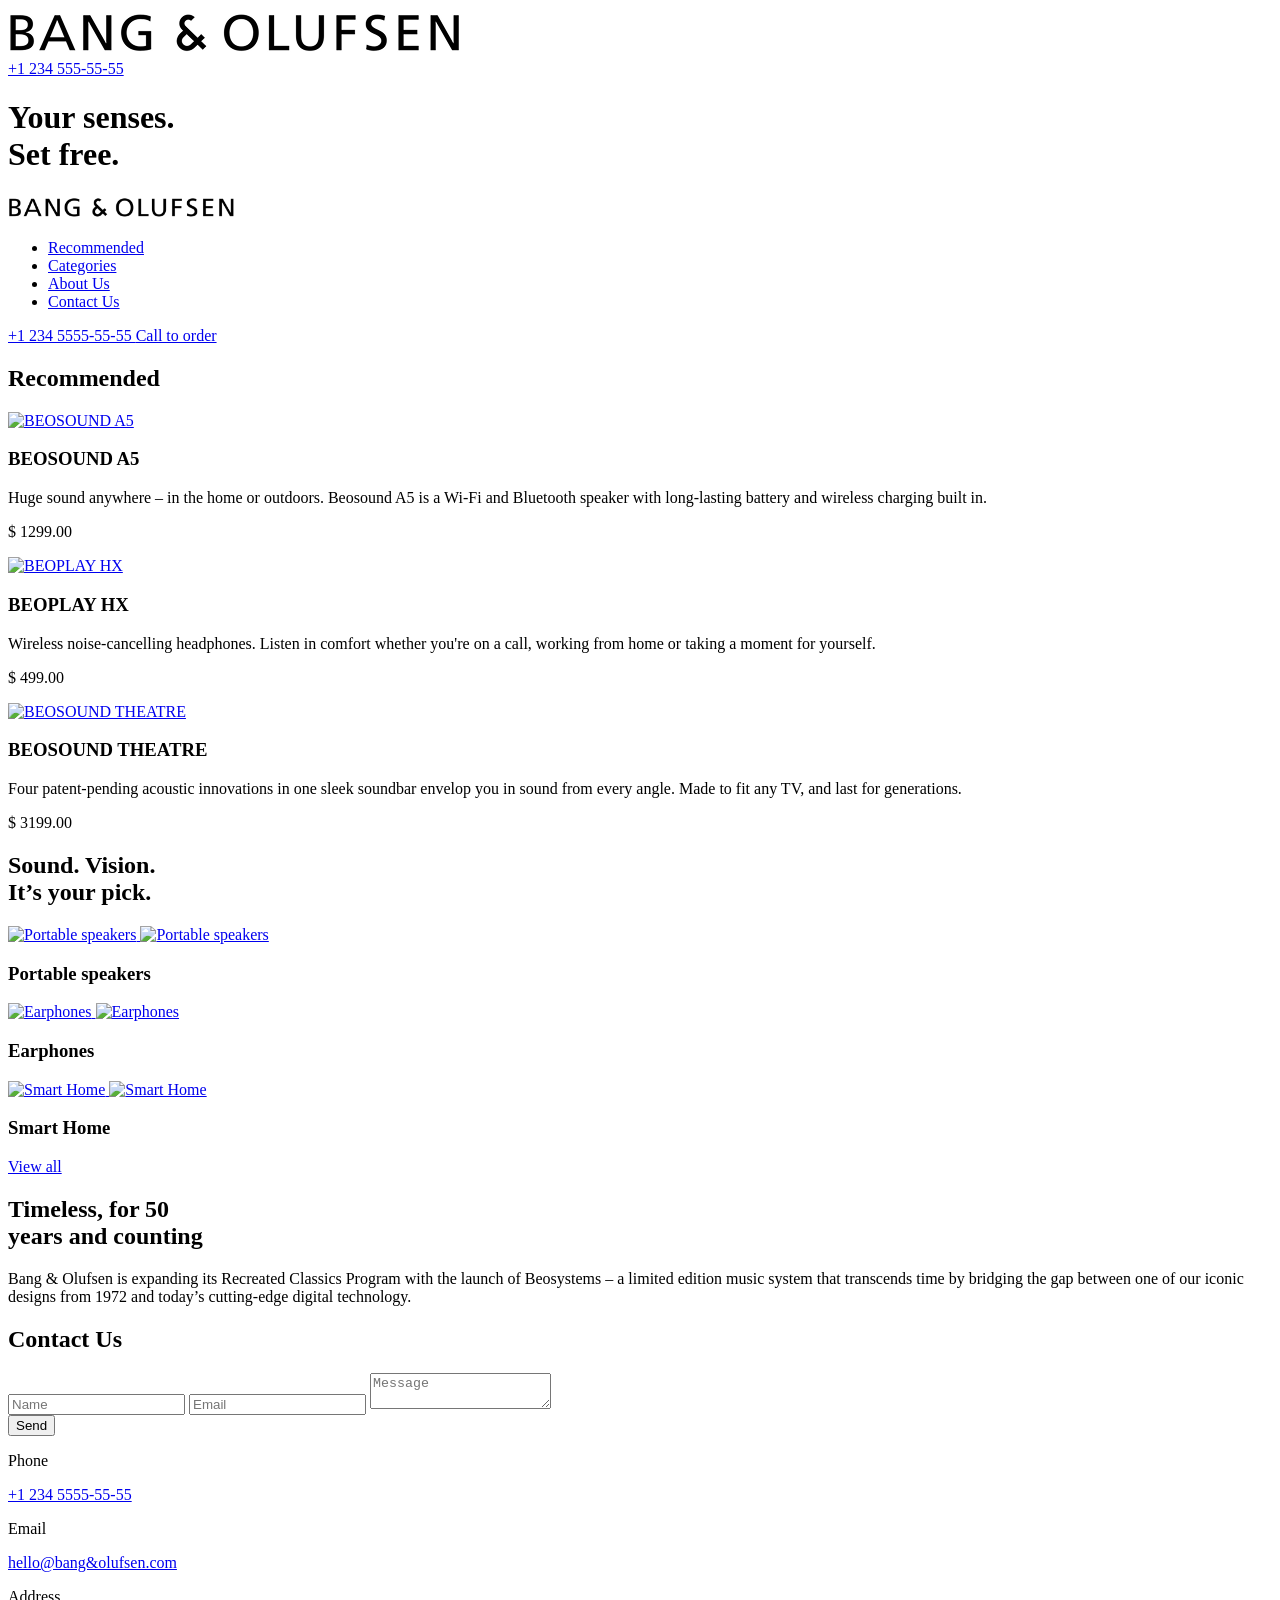
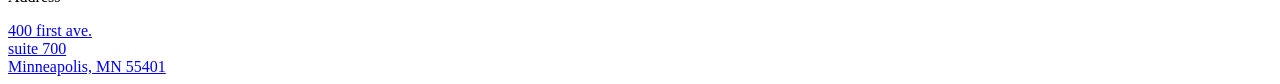
==== commit 1a33a6ac: "refix task solution" ====
--- a/src/index.html
+++ b/src/index.html
@@ -11,6 +11,8 @@
     <link rel="preconnect" href="https://fonts.googleapis.com">
     <link rel="preconnect" href="https://fonts.gstatic.com"
     crossorigin="anonymous">
+
+    <link href="https://fonts.googleapis.com/css2?family=Inter:wght@700&display=swap" rel="stylesheet">
     <link href="https://fonts.googleapis.com/css2?family=Manrope:wght@400;700&display=swap" rel="stylesheet">
     <link rel="icon" href="./images/Logo.svg">
     <link
@@ -33,7 +35,10 @@
               class="top-bar__logo">
             </a>
             <div class="top-bar__icons">
-              <a href="tel:+1 234 5555-55-55" class="icon icon--phone"></a>
+              <div class="icon__phone-wrapper">
+                <a href="tel:+1 234 5555-55-55" class="icon__number">+1 234 555-55-55</a>
+                <a href="tel:+1 234 5555-55-55" class="icon icon--phone"></a>
+              </div>
               <a href="#menu" class="icon icon--menu"></a>
             </div>
           </div>
@@ -262,15 +267,18 @@
                   type="text"
                   class="contact-us__input"
                   placeholder="Name"
+                  required
                   >
                   <input
                   type="email"
                   class="contact-us__input"
                   placeholder="Email"
+                  required
                   >
                   <textarea
                   class="contact-us__input contact-us__input--message"
                   placeholder="Message"
+                  required
                   ></textarea>
                 </div>
                 <button class="contact-us__button">
